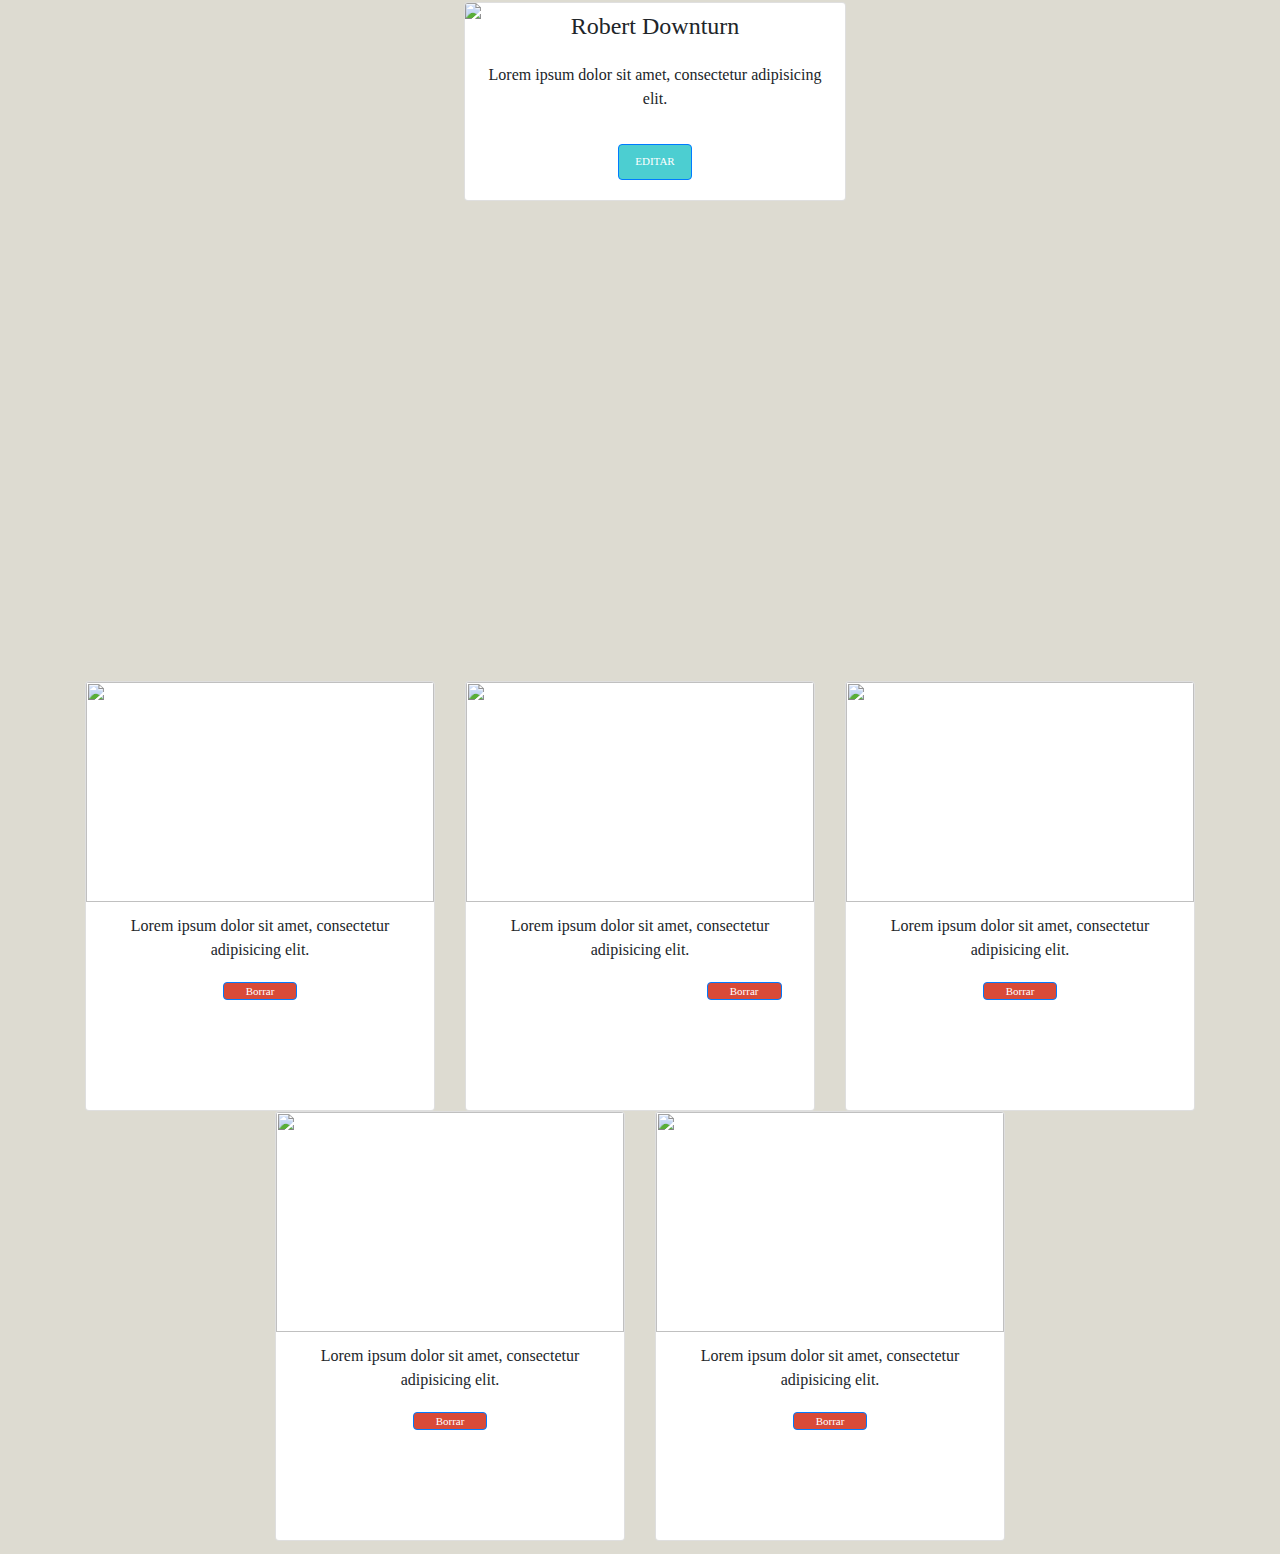
==== profile.html @ 3572f4da "erererere" ====
<!DOCTYPE html>
<html lang="es">
  
  <head>
      <meta charset="utf-8">
      <meta name="viewport" content="width=device-width, initial-scale=1.0, shrink-to-fit=no">
      <title>Mi perfil</title>
      <link rel="stylesheet" href="/css/bootstrap.min.css">
      <link rel="stylesheet" href="https://fonts.googleapis.com/css?family=Montserrat:400,400i,700,700i,600,600i">
      <link rel="stylesheet" href="/fonts/fontawesome-all.min.css">
      <link rel="stylesheet" href="/fonts/simple-line-icons.min.css">
      <link rel="stylesheet" href="/css/style.css">
  </head>
  
  <body style="background: #dddbd1;">
      <main class="page landing-page">
          <section class="clean-block about-us" style="background: url(&quot;https://i.pinimg.com/originals/5e/65/20/5e6520289b44e11a9e74363c18ce3ee1.jpg&quot;);background-size: cover;height: 679px;margin-top: -11px;border-style: none;">
              <div class="container">
                  <div class="block-heading"></div>
              </div>
              <div class="col-sm-6 col-lg-4" style="margin-right: auto;margin-left: auto;width: 382.328px;">
                  <div class="card text-center clean-card" style="width: 382.328px;"><img class="card-img-top w-100 d-block" src="../web/images/avatar2.jpg">
                      <div class="card-body info">
                          <h4 class="card-title" style="transform: translateY(-27px);padding-top: 0px;padding-bottom: 0px;">Robert Downturn</h4>
                          <p class="card-text" style="transform: translateY(-17px);">Lorem ipsum dolor sit amet, consectetur adipisicing elit.</p><button class="btn btn-primary" type="button" style="font-size: 11PX;width: 74.766px;padding: 0px;background: #4cced1;height: 36px;">EDITAR</button>
                      </div>
                  </div>
              </div>
          </section>
      </main>
      <section class="clean-block about-us">
          <div class="container">
              <div class="row justify-content-center">
                  <div class="col-sm-6 col-lg-4">
                      <div class="card text-center clean-card" style="height: 430px"><img class="card-img-top w-100 d-block" src="../web/images/avatar1.jpg" style="height: 220.109px;">
                          <div class="card-body info" style="height: 123.125px;margin-top: 0px;">
                              <p class="card-text" style="margin-top: -8px;">Lorem ipsum dolor sit amet, consectetur adipisicing elit.</p><button class="btn btn-primary" type="button" style="background-color: rgb(216,74,56);font-size: 11PX;width: 74.766px;padding: 0px;">Borrar</button>
                          </div>
                      </div>
                  </div>
                  <div class="col-sm-6 col-lg-4">
                      <div class="card text-center clean-card" style="height: 430px"><img class="card-img-top w-100 d-block" src="../web/images/avatar1.jpg" style="height: 220.109px;">
                          <div class="card-body info" style="height: 123.125px;margin-top: 0px;">
                              <p class="card-text" style="margin-top: -8px;">Lorem ipsum dolor sit amet, consectetur adipisicing elit.</p>
                              <div class="btn-group" role="group" style="font-size: 11PX;margin-top: 0px;transform: translateX(0px);width: 221.266px;padding: 0px;padding-right: 0px;margin-left: 0px;margin-right: -13px;"></div><button class="btn btn-primary" type="button" style="background-color: rgb(216,74,56);font-size: 11PX;width: 74.766px;padding: 0px;">Borrar</button>
                          </div>
                      </div>
                  </div>
                  <div class="col-sm-6 col-lg-4">
                      <div class="card text-center clean-card" style="height: 430px"><img class="card-img-top w-100 d-block" src="../web/images/avatar1.jpg" style="height: 220.109px;">
                          <div class="card-body info" style="height: 123.125px;margin-top: 0px;">
                              <p class="card-text" style="margin-top: -8px;">Lorem ipsum dolor sit amet, consectetur adipisicing elit.</p><button class="btn btn-primary" type="button" style="background-color: rgb(216,74,56);font-size: 11PX;width: 74.766px;padding: 0px;">Borrar</button>
                          </div>
                      </div>
                  </div>
                  <div class="col-sm-6 col-lg-4">
                      <div class="card text-center clean-card" style="height: 430px"><img class="card-img-top w-100 d-block" src="../web/images/avatar1.jpg" style="height: 220.109px;">
                          <div class="card-body info" style="height: 123.125px;margin-top: 0px;">
                              <p class="card-text" style="margin-top: -8px;">Lorem ipsum dolor sit amet, consectetur adipisicing elit.</p><button class="btn btn-primary" type="button" style="background-color: rgb(216,74,56);font-size: 11PX;width: 74.766px;padding: 0px;">Borrar</button>
                          </div>
                      </div>
                  </div>
                  <div class="col-sm-6 col-lg-4">
                      <div class="card text-center clean-card" style="height: 430px"><img class="card-img-top w-100 d-block" src="../web/images/avatar1.jpg" style="height: 220.109px;">
                          <div class="card-body info" style="height: 123.125px;margin-top: 0px;">
                              <p class="card-text" style="margin-top: -8px;">Lorem ipsum dolor sit amet, consectetur adipisicing elit.</p><button class="btn btn-primary" type="button" style="background-color: rgb(216,74,56);font-size: 11PX;width: 74.766px;padding: 0px;">Borrar</button>
                          </div>
                      </div>
                  </div>
              </div>
          </div>
      </section>
      <script src="/js/libs/bootstrap.min.js"></script>
      <script src="/js/libs/bs-init.js"></script>
      <script src="https://cdnjs.cloudflare.com/ajax/libs/baguettebox.js/1.10.0/baguetteBox.min.js"></script>
      <script src="./js/libs/vanilla-zoom.js"></script>
      <script src="/js/libs/theme.js"></script>
      <script src="/js/libs/button-materialize.js"></script>
  </body>
  
  </html>
---- css/style.css ----
@import "cabeceras.css";
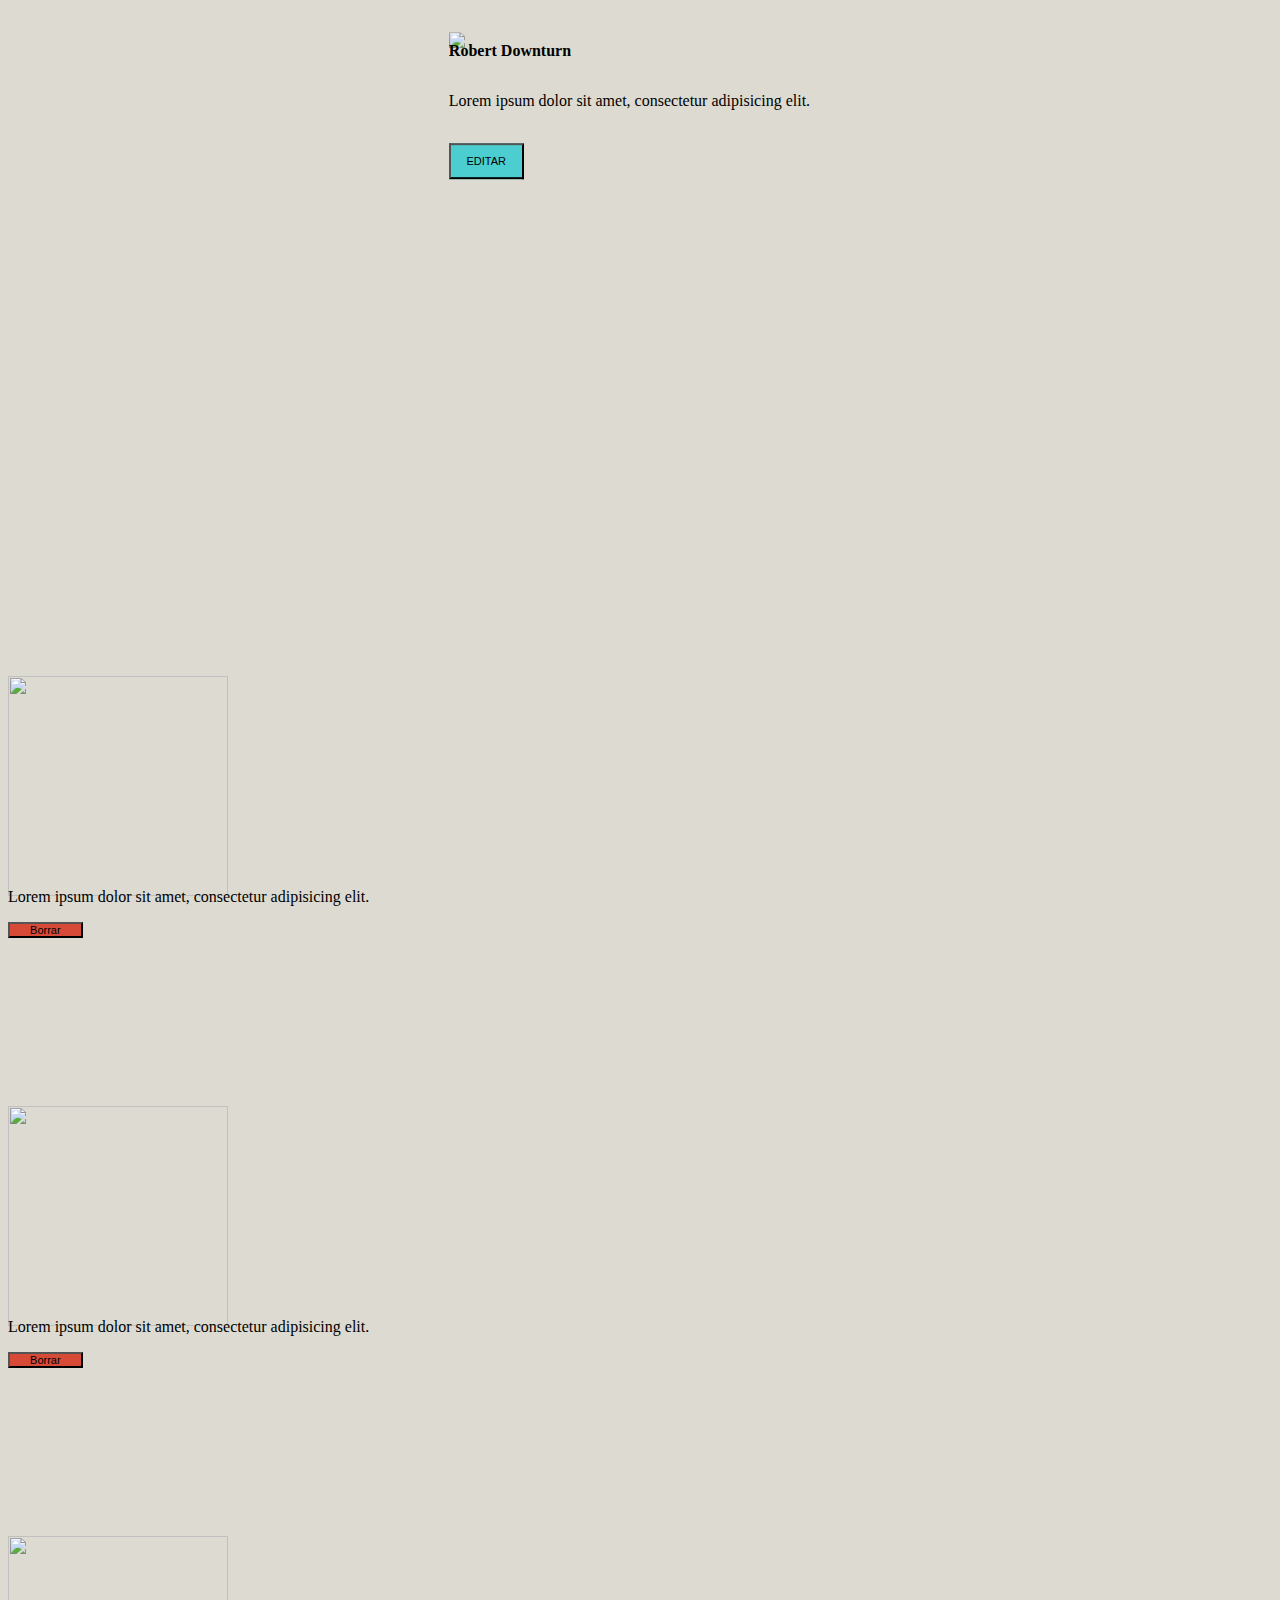
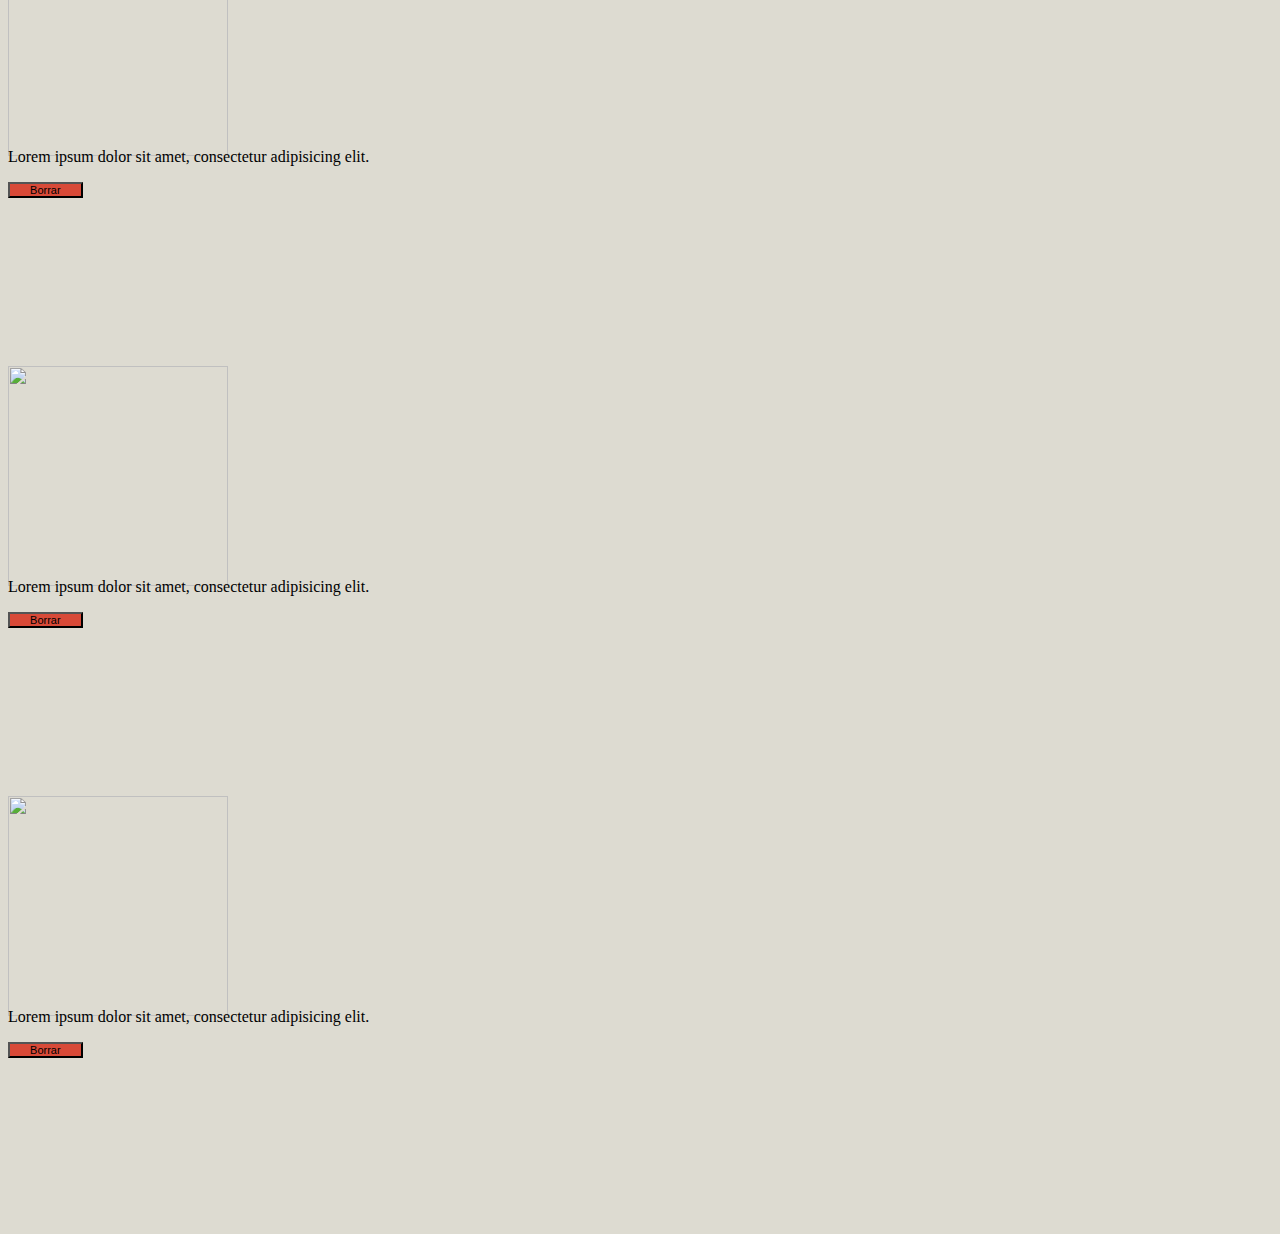
==== commit 72546c33: "Add files via upload" ====
--- a/profile.html
+++ b/profile.html
@@ -1,81 +1,91 @@
-<!DOCTYPE html>
-<html lang="es">
-  
-  <head>
-      <meta charset="utf-8">
-      <meta name="viewport" content="width=device-width, initial-scale=1.0, shrink-to-fit=no">
-      <title>Mi perfil</title>
-      <link rel="stylesheet" href="/css/bootstrap.min.css">
-      <link rel="stylesheet" href="https://fonts.googleapis.com/css?family=Montserrat:400,400i,700,700i,600,600i">
-      <link rel="stylesheet" href="/fonts/fontawesome-all.min.css">
-      <link rel="stylesheet" href="/fonts/simple-line-icons.min.css">
-      <link rel="stylesheet" href="/css/style.css">
-  </head>
-  
-  <body style="background: #dddbd1;">
-      <main class="page landing-page">
-          <section class="clean-block about-us" style="background: url(&quot;https://i.pinimg.com/originals/5e/65/20/5e6520289b44e11a9e74363c18ce3ee1.jpg&quot;);background-size: cover;height: 679px;margin-top: -11px;border-style: none;">
-              <div class="container">
-                  <div class="block-heading"></div>
-              </div>
-              <div class="col-sm-6 col-lg-4" style="margin-right: auto;margin-left: auto;width: 382.328px;">
-                  <div class="card text-center clean-card" style="width: 382.328px;"><img class="card-img-top w-100 d-block" src="../web/images/avatar2.jpg">
-                      <div class="card-body info">
-                          <h4 class="card-title" style="transform: translateY(-27px);padding-top: 0px;padding-bottom: 0px;">Robert Downturn</h4>
-                          <p class="card-text" style="transform: translateY(-17px);">Lorem ipsum dolor sit amet, consectetur adipisicing elit.</p><button class="btn btn-primary" type="button" style="font-size: 11PX;width: 74.766px;padding: 0px;background: #4cced1;height: 36px;">EDITAR</button>
-                      </div>
-                  </div>
-              </div>
-          </section>
-      </main>
-      <section class="clean-block about-us">
-          <div class="container">
-              <div class="row justify-content-center">
-                  <div class="col-sm-6 col-lg-4">
-                      <div class="card text-center clean-card" style="height: 430px"><img class="card-img-top w-100 d-block" src="../web/images/avatar1.jpg" style="height: 220.109px;">
-                          <div class="card-body info" style="height: 123.125px;margin-top: 0px;">
-                              <p class="card-text" style="margin-top: -8px;">Lorem ipsum dolor sit amet, consectetur adipisicing elit.</p><button class="btn btn-primary" type="button" style="background-color: rgb(216,74,56);font-size: 11PX;width: 74.766px;padding: 0px;">Borrar</button>
-                          </div>
-                      </div>
-                  </div>
-                  <div class="col-sm-6 col-lg-4">
-                      <div class="card text-center clean-card" style="height: 430px"><img class="card-img-top w-100 d-block" src="../web/images/avatar1.jpg" style="height: 220.109px;">
-                          <div class="card-body info" style="height: 123.125px;margin-top: 0px;">
-                              <p class="card-text" style="margin-top: -8px;">Lorem ipsum dolor sit amet, consectetur adipisicing elit.</p>
-                              <div class="btn-group" role="group" style="font-size: 11PX;margin-top: 0px;transform: translateX(0px);width: 221.266px;padding: 0px;padding-right: 0px;margin-left: 0px;margin-right: -13px;"></div><button class="btn btn-primary" type="button" style="background-color: rgb(216,74,56);font-size: 11PX;width: 74.766px;padding: 0px;">Borrar</button>
-                          </div>
-                      </div>
-                  </div>
-                  <div class="col-sm-6 col-lg-4">
-                      <div class="card text-center clean-card" style="height: 430px"><img class="card-img-top w-100 d-block" src="../web/images/avatar1.jpg" style="height: 220.109px;">
-                          <div class="card-body info" style="height: 123.125px;margin-top: 0px;">
-                              <p class="card-text" style="margin-top: -8px;">Lorem ipsum dolor sit amet, consectetur adipisicing elit.</p><button class="btn btn-primary" type="button" style="background-color: rgb(216,74,56);font-size: 11PX;width: 74.766px;padding: 0px;">Borrar</button>
-                          </div>
-                      </div>
-                  </div>
-                  <div class="col-sm-6 col-lg-4">
-                      <div class="card text-center clean-card" style="height: 430px"><img class="card-img-top w-100 d-block" src="../web/images/avatar1.jpg" style="height: 220.109px;">
-                          <div class="card-body info" style="height: 123.125px;margin-top: 0px;">
-                              <p class="card-text" style="margin-top: -8px;">Lorem ipsum dolor sit amet, consectetur adipisicing elit.</p><button class="btn btn-primary" type="button" style="background-color: rgb(216,74,56);font-size: 11PX;width: 74.766px;padding: 0px;">Borrar</button>
-                          </div>
-                      </div>
-                  </div>
-                  <div class="col-sm-6 col-lg-4">
-                      <div class="card text-center clean-card" style="height: 430px"><img class="card-img-top w-100 d-block" src="../web/images/avatar1.jpg" style="height: 220.109px;">
-                          <div class="card-body info" style="height: 123.125px;margin-top: 0px;">
-                              <p class="card-text" style="margin-top: -8px;">Lorem ipsum dolor sit amet, consectetur adipisicing elit.</p><button class="btn btn-primary" type="button" style="background-color: rgb(216,74,56);font-size: 11PX;width: 74.766px;padding: 0px;">Borrar</button>
-                          </div>
-                      </div>
-                  </div>
-              </div>
-          </div>
-      </section>
-      <script src="/js/libs/bootstrap.min.js"></script>
-      <script src="/js/libs/bs-init.js"></script>
-      <script src="https://cdnjs.cloudflare.com/ajax/libs/baguettebox.js/1.10.0/baguetteBox.min.js"></script>
-      <script src="./js/libs/vanilla-zoom.js"></script>
-      <script src="/js/libs/theme.js"></script>
-      <script src="/js/libs/button-materialize.js"></script>
-  </body>
-  
-  </html>+<html lang="es"><head>
+    <meta charset="utf-8">
+    <meta name="viewport" content="width=device-width, initial-scale=1.0, shrink-to-fit=no">
+    <title>Mi perfil</title>
+    <link rel="stylesheet" href="../web/css/bootstrap.min.css">
+    <link rel="stylesheet" href="https://fonts.googleapis.com/css?family=Montserrat:400,400i,700,700i,600,600i">
+    <link rel="stylesheet" href="../web/fonts/fontawesome-all.min.css">
+    <link rel="stylesheet" href="../web/fonts/simple-line-icons.min.css">
+    <link rel="stylesheet" href="../web/css/style.css">
+</head>
+
+<body style="background: #dddbd1;">
+    <div id="page-header"></div>
+    <script> include("header.html", "#page-header");</script>
+    
+        
+    </nav>
+    <main class="page landing-page">
+        <section class="clean-block about-us" style="background: url(&quot;https://i.pinimg.com/originals/5e/65/20/5e6520289b44e11a9e74363c18ce3ee1.jpg&quot;);background-size: cover;height: 679px;margin-top: -11px;border-style: none;">
+            <div class="container">
+                <div class="block-heading"></div>
+            </div>
+            <div class="col-sm-6 col-lg-4" style="margin-right: auto;margin-left: auto;width: 382.328px;">
+                <div class="card text-center clean-card" style="width: 382.328px;transform: translateY(24%);"><img class="card-img-top w-100 d-block" src="../web/images/avatar2.jpg">
+                    <div class="card-body info">
+                        <h4 class="card-title" style="transform: translateY(-27px);padding-top: 0px;padding-bottom: 0px;">Robert Downturn</h4>
+                        <p class="card-text" style="transform: translateY(-17px);padding:0px">Lorem ipsum dolor sit amet, consectetur adipisicing elit.</p><button class="btn btn-primary" type="button" style="font-size: 11PX;width: 74.766px;padding: 0px;background: #4cced1;height: 36px;">EDITAR</button>
+                    </div>
+                </div>
+            </div>
+        </section>
+    </main>
+    <section class="clean-block about-us">
+        <div class="container">
+            <div class="row justify-content-center">
+                <div class="col-sm-6 col-lg-4">
+                    <div class="card text-center clean-card" style="height: 430px"><img class="card-img-top w-100 d-block" src="../web/images/avatar1.jpg" style="height: 220.109px;">
+                        <div class="card-body info" style="height: 123.125px;margin-top: 0px;">
+                            <p class="card-text" style="margin-top: -8px;">Lorem ipsum dolor sit amet, consectetur adipisicing elit.</p><button class="btn btn-primary" type="button" style="background-color: rgb(216,74,56);font-size: 11PX;width: 74.766px;padding: 0px;">Borrar</button>
+                        </div>
+                    </div>
+                </div>
+                <div class="col-sm-6 col-lg-4">
+                    <div class="card text-center clean-card" style="height: 430px"><img class="card-img-top w-100 d-block" src="../web/images/avatar1.jpg" style="height: 220.109px;">
+                        <div class="card-body info" style="height: 123.125px;margin-top: 0px;">
+                            <p class="card-text" style="margin-top: -8px;">Lorem ipsum dolor sit amet, consectetur adipisicing elit.</p>
+                            <div class="btn-group" role="group" style="font-size: 11PX;margin-top: 0px;transform: translateX(0px);width: 221.266px;padding: 0px;padding-right: 0px;margin-left: 0px;margin-right: -13px;"></div><button class="btn btn-primary" type="button" style="background-color: rgb(216,74,56);font-size: 11PX;width: 74.766px;padding: 0px;">Borrar</button>
+                        </div>
+                    </div>
+                </div>
+                <div class="col-sm-6 col-lg-4">
+                    <div class="card text-center clean-card" style="height: 430px"><img class="card-img-top w-100 d-block" src="../web/images/avatar1.jpg" style="height: 220.109px;">
+                        <div class="card-body info" style="height: 123.125px;margin-top: 0px;">
+                            <p class="card-text" style="margin-top: -8px;">Lorem ipsum dolor sit amet, consectetur adipisicing elit.</p><button class="btn btn-primary" type="button" style="background-color: rgb(216,74,56);font-size: 11PX;width: 74.766px;padding: 0px;">Borrar</button>
+                        </div>
+                    </div>
+                </div>
+                <div class="col-sm-6 col-lg-4">
+                    <div class="card text-center clean-card" style="height: 430px"><img class="card-img-top w-100 d-block" src="../web/images/avatar1.jpg" style="height: 220.109px;">
+                        <div class="card-body info" style="height: 123.125px;margin-top: 0px;">
+                            <p class="card-text" style="margin-top: -8px;">Lorem ipsum dolor sit amet, consectetur adipisicing elit.</p><button class="btn btn-primary" type="button" style="background-color: rgb(216,74,56);font-size: 11PX;width: 74.766px;padding: 0px;">Borrar</button>
+                        </div>
+                    </div>
+                </div>
+                <div class="col-sm-6 col-lg-4">
+                    <div class="card text-center clean-card" style="height: 430px"><img class="card-img-top w-100 d-block" src="../web/images/avatar1.jpg" style="height: 220.109px;">
+                        <div class="card-body info" style="height: 123.125px;margin-top: 0px;">
+                            <p class="card-text" style="margin-top: -8px;">Lorem ipsum dolor sit amet, consectetur adipisicing elit.</p><button class="btn btn-primary" type="button" style="background-color: rgb(216,74,56);font-size: 11PX;width: 74.766px;padding: 0px;">Borrar</button>
+                        </div>
+                    </div>
+                </div>
+            </div>
+           
+
+        </div>
+
+    </section>
+
+    <div id="page-footer"></div> 
+        <script>include ("footer.html", "#page-footer");</script>
+    </div>
+
+    <script src="../web/js/libs/bootstrap.min.js"></script>
+    <script src="../web/js/libs/bs-init.js"></script>
+    <script src="https://cdnjs.cloudflare.com/ajax/libs/baguettebox.js/1.10.0/baguetteBox.min.js"></script>
+    <script src="../web/js/libs/vanilla-zoom.js"></script>
+    <script src="../web/js/libs/theme.js"></script>
+    <script src="../web/js/libs/button-materialize.js"></script>
+
+
+</body></html>
